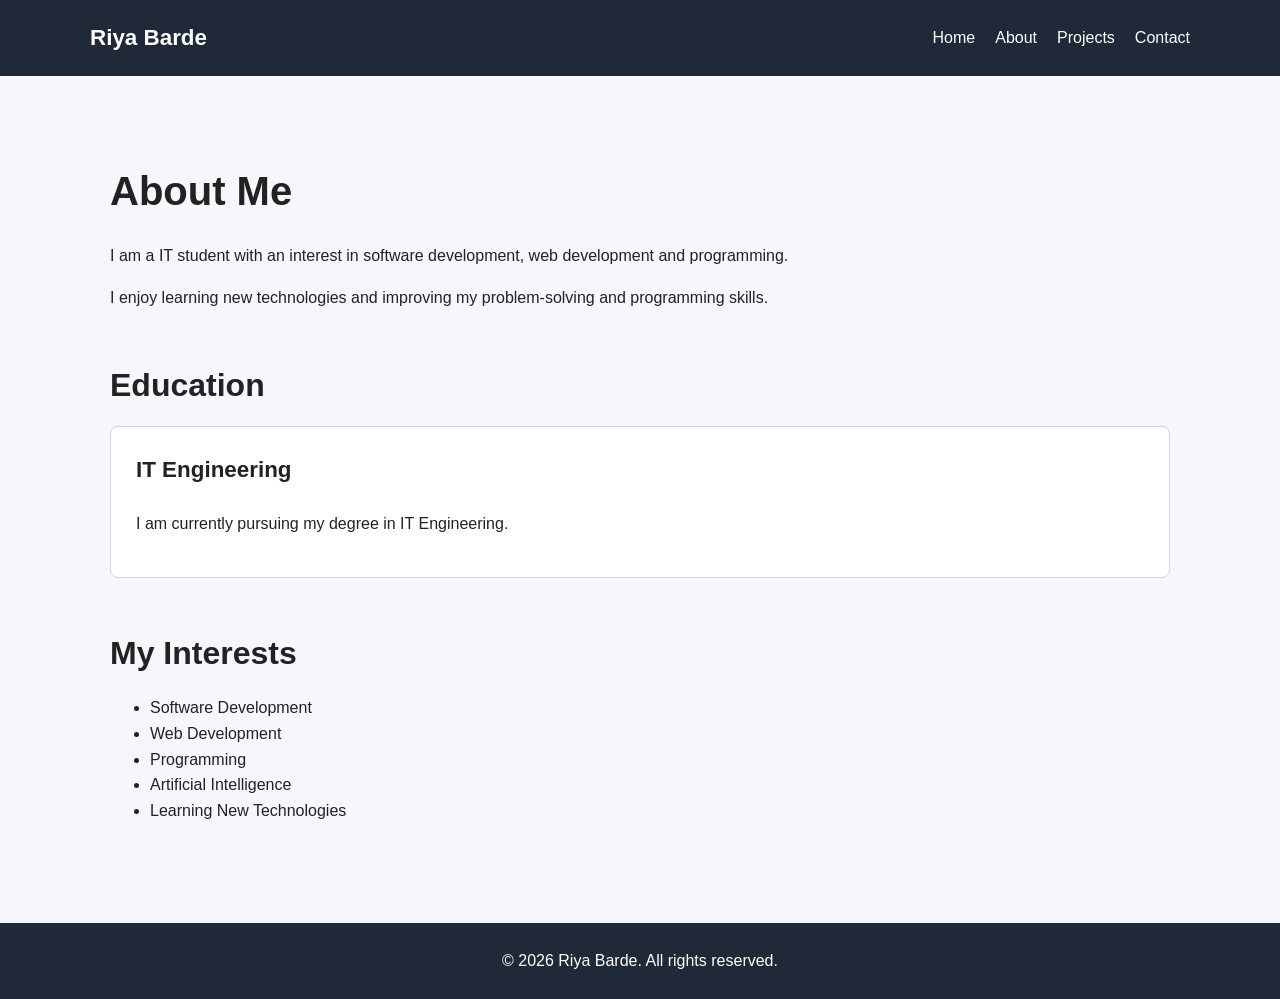
==== about.html @ 86f22471 "Add files via upload" ====
<!DOCTYPE html>
<html lang="en">

<head>
    <meta charset="UTF-8">

    <meta name="viewport" content="width=device-width, initial-scale=1.0">

    <meta name="description"
          content="Learn more about Riya Barde, a IT Engineering student interested in software development and technology.">

    <meta name="author" content="Riya Barde">

    <meta name="robots" content="index, follow">

    <title>About | Riya Barde </title>

    <link rel="stylesheet" href="style.css">
</head>

<body>

    <a href="#main-content" class="skip-link">
        Skip to main content
    </a>

    <header>
        <nav aria-label="Main navigation">

            <a href="index.html" aria-label="Go to Home page">
                Riya Barde
            </a>

            <ul>
                <li><a href="index.html">Home</a></li>
                <li><a href="about.html" aria-current="page">About</a></li>
                <li><a href="projects.html">Projects</a></li>
                <li><a href="contact.html">Contact</a></li>
            </ul>

        </nav>
    </header>

    <main id="main-content">

        <section aria-labelledby="about-heading">

            <h1 id="about-heading">About Me</h1>

            <p>
                I am a IT student with an interest in
                software development, web development and programming.
            </p>

            <p>
                I enjoy learning new technologies and improving my
                problem-solving and programming skills.
            </p>

        </section>

        <section aria-labelledby="education-heading">

            <h2 id="education-heading">Education</h2>

            <article>

                <h3>IT Engineering</h3>

                <p>
                    I am currently pursuing my degree in IT Engineering.
                </p>

            </article>

        </section>

        <section aria-labelledby="interests-heading">

            <h2 id="interests-heading">My Interests</h2>

            <ul>
                <li>Software Development</li>
                <li>Web Development</li>
                <li>Programming</li>
                <li>Artificial Intelligence</li>
                <li>Learning New Technologies</li>
            </ul>

        </section>

    </main>

    <footer>
        <p>
            &copy; 2026 Riya Barde. All rights reserved.
        </p>
    </footer>

</body>
</html>
---- style.css ----
/* ==============================
   General Styles
   ============================== */

* {
    box-sizing: border-box;
}

html {
    scroll-behavior: smooth;
}

body {
    margin: 0;
    font-family: Arial, Helvetica, sans-serif;
    line-height: 1.6;
    background-color: #f5f7fa;
    color: #222;
}

/* ==============================
   Skip Link
   ============================== */

.skip-link {
    position: absolute;
    left: -9999px;
    top: 10px;
    padding: 10px 15px;
    background-color: #000;
    color: #fff;
    text-decoration: none;
    z-index: 1000;
}

.skip-link:focus {
    left: 10px;
}

/* ==============================
   Header and Navigation
   ============================== */

header {
    background-color: #1f2937;
    padding: 20px;
}

nav {
    max-width: 1100px;
    margin: 0 auto;
    display: flex;
    justify-content: space-between;
    align-items: center;
    gap: 20px;
}

nav > a {
    color: #ffffff;
    font-size: 1.4rem;
    font-weight: bold;
    text-decoration: none;
}

nav ul {
    list-style: none;
    display: flex;
    gap: 20px;
    margin: 0;
    padding: 0;
}

nav a {
    color: #ffffff;
    text-decoration: none;
}

nav a:hover,
nav a:focus {
    text-decoration: underline;
}

nav a:focus-visible,
button:focus-visible,
input:focus-visible,
textarea:focus-visible {
    outline: 3px solid #fbbf24;
    outline-offset: 3px;
}

/* ==============================
   Main Content
   ============================== */

main {
    max-width: 1100px;
    margin: 0 auto;
    padding: 50px 20px;
}

section {
    margin-bottom: 50px;
}

h1 {
    font-size: 2.5rem;
    margin-bottom: 20px;
}

h2 {
    font-size: 2rem;
    margin-bottom: 15px;
}

h3 {
    font-size: 1.4rem;
}

p {
    max-width: 750px;
}

/* ==============================
   Links and Buttons
   ============================== */

main a {
    color: #075985;
    font-weight: bold;
}

main a:hover,
main a:focus {
    text-decoration: underline;
}

main > section:first-child a {
    display: inline-block;
    margin-top: 15px;
    padding: 12px 20px;
    background-color: #075985;
    color: #ffffff;
    text-decoration: none;
    border-radius: 6px;
}

main > section:first-child a:hover,
main > section:first-child a:focus {
    background-color: #0c4a6e;
}

/* ==============================
   Project Cards
   ============================== */

article {
    background-color: #ffffff;
    padding: 25px;
    margin-bottom: 20px;
    border-radius: 8px;
    border: 1px solid #d1d5db;
}

article h3 {
    margin-top: 0;
}

/* ==============================
   Contact Form
   ============================== */

form {
    max-width: 700px;
    background-color: #ffffff;
    padding: 30px;
    border-radius: 8px;
    border: 1px solid #d1d5db;
}

form div {
    margin-bottom: 20px;
}

label {
    display: block;
    font-weight: bold;
    margin-bottom: 8px;
}

input,
textarea {
    width: 100%;
    padding: 12px;
    font-size: 1rem;
    font-family: inherit;
    border: 2px solid #6b7280;
    border-radius: 5px;
}

textarea {
    resize: vertical;
}

button {
    padding: 12px 22px;
    font-size: 1rem;
    font-weight: bold;
    color: #ffffff;
    background-color: #075985;
    border: none;
    border-radius: 6px;
    cursor: pointer;
}

button:hover,
button:focus {
    background-color: #0c4a6e;
}

/* ==============================
   Footer
   ============================== */

footer {
    text-align: center;
    padding: 25px 20px;
    background-color: #1f2937;
    color: #ffffff;
}

footer p {
    margin: 0 auto;
}

/* ==============================
   Responsive Design
   ============================== */

@media (max-width: 700px) {

    nav {
        flex-direction: column;
        align-items: flex-start;
    }

    nav ul {
        flex-direction: column;
        gap: 10px;
    }

    h1 {
        font-size: 2rem;
    }

    h2 {
        font-size: 1.6rem;
    }

    main {
        padding: 35px 15px;
    }

    form {
        padding: 20px;
    }
}
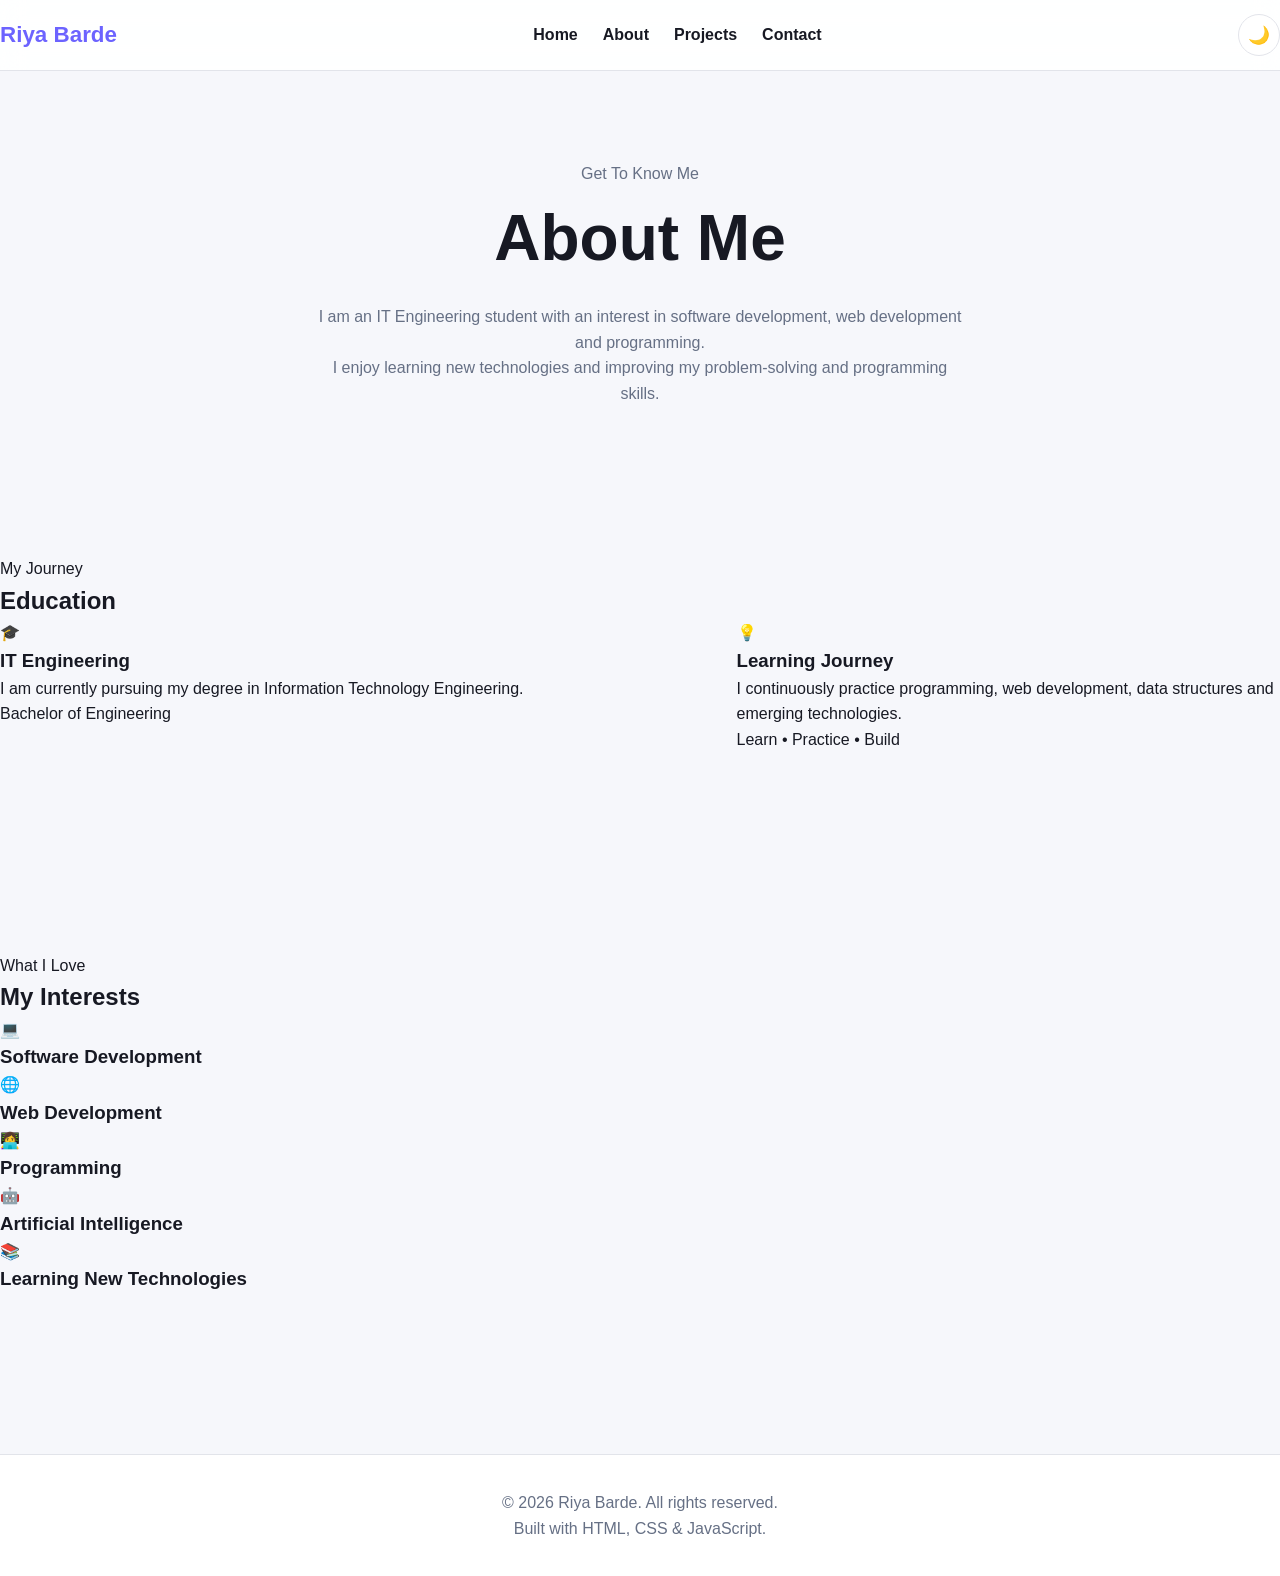
==== commit d361a51e: "Update about.html" ====
--- a/about.html
+++ b/about.html
@@ -1,102 +1,185 @@
+<!DOCTYPE html>
 
-<!DOCTYPE html>
 <html lang="en">
-
 <head>
     <meta charset="UTF-8">
-
     <meta name="viewport" content="width=device-width, initial-scale=1.0">
 
-    <meta name="description"
-          content="Learn more about Riya Barde, a IT Engineering student interested in software development and technology.">
 
-    <meta name="author" content="Riya Barde">
+<meta name="description"
+      content="Learn more about Riya Barde, an IT Engineering student interested in software development and technology.">
+<meta name="author" content="Riya Barde">
+<meta name="robots" content="index, follow">
 
-    <meta name="robots" content="index, follow">
+<title>About | Riya Barde</title>
 
-    <title>About | Riya Barde </title>
+<link rel="stylesheet" href="style.css">
 
-    <link rel="stylesheet" href="style.css">
+
 </head>
 
 <body>
 
-    <a href="#main-content" class="skip-link">
-        Skip to main content
-    </a>
 
-    <header>
-        <nav aria-label="Main navigation">
+<a href="#main-content" class="skip-link">Skip to main content</a>
 
-            <a href="index.html" aria-label="Go to Home page">
-                Riya Barde
-            </a>
+<!-- Header -->
+<header class="site-header">
+    <nav class="navbar" aria-label="Main navigation">
 
-            <ul>
-                <li><a href="index.html">Home</a></li>
-                <li><a href="about.html" aria-current="page">About</a></li>
-                <li><a href="projects.html">Projects</a></li>
-                <li><a href="contact.html">Contact</a></li>
-            </ul>
+        <a href="index.html" class="logo" aria-label="Go to Home page">
+            Riya Barde
+        </a>
 
-        </nav>
-    </header>
+        <ul class="nav-links">
+            <li><a href="index.html">Home</a></li>
 
-    <main id="main-content">
+            <li>
+                <a href="about.html" class="active" aria-current="page">
+                    About
+                </a>
+            </li>
 
-        <section aria-labelledby="about-heading">
+            <li><a href="projects.html">Projects</a></li>
 
-            <h1 id="about-heading">About Me</h1>
+            <li><a href="contact.html">Contact</a></li>
+        </ul>
 
-            <p>
-                I am a IT student with an interest in
-                software development, web development and programming.
-            </p>
+        <button
+            id="theme-toggle"
+            class="theme-toggle"
+            type="button"
+            aria-label="Toggle dark mode">
+            🌙
+        </button>
 
-            <p>
-                I enjoy learning new technologies and improving my
-                problem-solving and programming skills.
-            </p>
+    </nav>
+</header>
 
-        </section>
+<!-- Main -->
+<main id="main-content">
 
-        <section aria-labelledby="education-heading">
+    <!-- About Hero -->
+    <section class="page-hero section-container"
+             aria-labelledby="about-heading">
 
+        <p class="eyebrow">Get To Know Me</p>
+
+        <h1 id="about-heading">About Me</h1>
+
+        <p>
+            I am an IT Engineering student with an interest in software
+            development, web development and programming.
+        </p>
+
+        <p>
+            I enjoy learning new technologies and improving my
+            problem-solving and programming skills.
+        </p>
+
+    </section>
+
+    <!-- Education -->
+    <section class="section-container"
+             aria-labelledby="education-heading">
+
+        <div class="section-heading">
+            <p class="eyebrow">My Journey</p>
             <h2 id="education-heading">Education</h2>
+        </div>
 
-            <article>
+        <div class="about-grid">
+
+            <article class="info-card">
+
+                <div class="card-icon">🎓</div>
 
                 <h3>IT Engineering</h3>
 
                 <p>
-                    I am currently pursuing my degree in IT Engineering.
+                    I am currently pursuing my degree in Information
+                    Technology Engineering.
+                </p>
+
+                <p class="card-highlight">
+                    Bachelor of Engineering
                 </p>
 
             </article>
 
-        </section>
+            <article class="info-card">
 
-        <section aria-labelledby="interests-heading">
+                <div class="card-icon">💡</div>
 
+                <h3>Learning Journey</h3>
+
+                <p>
+                    I continuously practice programming, web development,
+                    data structures and emerging technologies.
+                </p>
+
+                <p class="card-highlight">
+                    Learn • Practice • Build
+                </p>
+
+            </article>
+
+        </div>
+
+    </section>
+
+    <!-- Interests -->
+    <section class="section-container"
+             aria-labelledby="interests-heading">
+
+        <div class="section-heading">
+            <p class="eyebrow">What I Love</p>
             <h2 id="interests-heading">My Interests</h2>
+        </div>
 
-            <ul>
-                <li>Software Development</li>
-                <li>Web Development</li>
-                <li>Programming</li>
-                <li>Artificial Intelligence</li>
-                <li>Learning New Technologies</li>
-            </ul>
+        <ul class="interest-grid">
 
-        </section>
+            <li class="interest-card">
+                <span>💻</span>
+                <h3>Software Development</h3>
+            </li>
 
-    </main>
+            <li class="interest-card">
+                <span>🌐</span>
+                <h3>Web Development</h3>
+            </li>
 
-    <footer>
-        <p>
-            &copy; 2026 Riya Barde. All rights reserved.
-        </p>
-    </footer>
+            <li class="interest-card">
+                <span>👩‍💻</span>
+                <h3>Programming</h3>
+            </li>
+
+            <li class="interest-card">
+                <span>🤖</span>
+                <h3>Artificial Intelligence</h3>
+            </li>
+
+            <li class="interest-card">
+                <span>📚</span>
+                <h3>Learning New Technologies</h3>
+            </li>
+
+        </ul>
+
+    </section>
+
+</main>
+
+<!-- Footer -->
+<footer class="site-footer">
+    <div class="footer-content">
+        <p>&copy; 2026 Riya Barde. All rights reserved.</p>
+        <p>Built with HTML, CSS & JavaScript.</p>
+    </div>
+</footer>
+
+<script src="script.js"></script>
+
 
 </body>
-</html>+</html>
--- a/style.css
+++ b/style.css
@@ -1,8 +1,59 @@
-/* ==============================
-   General Styles
-   ============================== */
+/* ================================
+   ROOT VARIABLES
+================================ */
+
+:root {
+    --bg-color: #f6f7fb;
+    --surface-color: #ffffff;
+    --surface-light: #f0f2f8;
+
+    --text-color: #171923;
+    --muted-text: #667085;
+
+    --primary-color: #6c63ff;
+    --primary-dark: #5548e8;
+
+    --border-color: #e2e4ea;
+
+    --shadow: 0 10px 30px rgba(0, 0, 0, 0.08);
+    --shadow-hover: 0 18px 40px rgba(0, 0, 0, 0.14);
+
+    --radius: 16px;
+    --max-width: 1150px;
+
+    --transition: 0.3s ease;
+}
+
+
+/* ================================
+   DARK MODE
+================================ */
+
+[data-theme="dark"] {
+    --bg-color: #10131a;
+    --surface-color: #181c25;
+    --surface-light: #202532;
+
+    --text-color: #f4f6fb;
+    --muted-text: #aab2c3;
+
+    --primary-color: #8b83ff;
+    --primary-dark: #7067ff;
+
+    --border-color: #303746;
+
+    --shadow: 0 15px 40px rgba(0, 0, 0, 0.30);
+    --shadow-hover: 0 20px 50px rgba(0, 0, 0, 0.40);
+}
+
+
+/* ================================
+   RESET
+================================ */
 
 * {
+    margin: 0;
+    padding: 0;
     box-sizing: border-box;
 }
 
@@ -11,256 +62,664 @@
 }
 
 body {
-    margin: 0;
     font-family: Arial, Helvetica, sans-serif;
+    background: var(--bg-color);
+    color: var(--text-color);
     line-height: 1.6;
-    background-color: #f5f7fa;
-    color: #222;
-}
-
-/* ==============================
-   Skip Link
-   ============================== */
+    transition:
+        background-color var(--transition),
+        color var(--transition);
+}
+
+img {
+    max-width: 100%;
+    display: block;
+}
+
+a {
+    color: inherit;
+    text-decoration: none;
+}
+
+button,
+input,
+textarea {
+    font: inherit;
+}
+
+
+/* ================================
+   ACCESSIBILITY
+================================ */
 
 .skip-link {
     position: absolute;
-    left: -9999px;
+    top: -50px;
+    left: 20px;
+    background: var(--primary-color);
+    color: white;
+    padding: 10px 16px;
+    border-radius: 8px;
+    z-index: 9999;
+}
+
+.skip-link:focus {
     top: 10px;
-    padding: 10px 15px;
-    background-color: #000;
-    color: #fff;
-    text-decoration: none;
+}
+
+:focus-visible {
+    outline: 3px solid var(--primary-color);
+    outline-offset: 3px;
+}
+
+
+/* ================================
+   CONTAINER
+================================ */
+
+.container {
+    width: min(92%, var(--max-width));
+    margin: auto;
+}
+
+
+/* ================================
+   HEADER
+================================ */
+
+.site-header {
+    position: sticky;
+    top: 0;
     z-index: 1000;
-}
-
-.skip-link:focus {
-    left: 10px;
-}
-
-/* ==============================
-   Header and Navigation
-   ============================== */
-
-header {
-    background-color: #1f2937;
+
+    background: rgba(255, 255, 255, 0.9);
+    backdrop-filter: blur(12px);
+
+    border-bottom: 1px solid var(--border-color);
+
+    transition:
+        background-color var(--transition),
+        border-color var(--transition);
+}
+
+[data-theme="dark"] .site-header {
+    background: rgba(16, 19, 26, 0.92);
+}
+
+.navbar {
+    min-height: 70px;
+
+    display: flex;
+    align-items: center;
+    justify-content: space-between;
+
+    gap: 20px;
+}
+
+.logo {
+    font-size: 1.4rem;
+    font-weight: 800;
+    color: var(--primary-color);
+}
+
+.nav-links {
+    display: flex;
+    align-items: center;
+    gap: 25px;
+    list-style: none;
+}
+
+.nav-links a {
+    font-weight: 600;
+    color: var(--text-color);
+    transition: color var(--transition);
+}
+
+.nav-links a:hover {
+    color: var(--primary-color);
+}
+
+
+/* ================================
+   THEME BUTTON
+================================ */
+
+.theme-toggle {
+    width: 42px;
+    height: 42px;
+
+    border: 1px solid var(--border-color);
+    border-radius: 50%;
+
+    background: var(--surface-color);
+    color: var(--text-color);
+
+    cursor: pointer;
+
+    display: flex;
+    align-items: center;
+    justify-content: center;
+
+    font-size: 1.1rem;
+
+    transition:
+        background-color var(--transition),
+        transform var(--transition),
+        border-color var(--transition);
+}
+
+.theme-toggle:hover {
+    transform: rotate(15deg) scale(1.08);
+    border-color: var(--primary-color);
+}
+
+
+/* ================================
+   HERO
+================================ */
+
+.hero {
+    min-height: calc(100vh - 70px);
+
+    display: flex;
+    align-items: center;
+
+    padding: 80px 0;
+}
+
+.hero-content {
+    max-width: 750px;
+}
+
+.hero h1 {
+    font-size: clamp(2.5rem, 7vw, 5rem);
+    line-height: 1.05;
+    margin-bottom: 20px;
+}
+
+.hero h1 span {
+    color: var(--primary-color);
+}
+
+.hero p {
+    max-width: 650px;
+
+    font-size: 1.1rem;
+    color: var(--muted-text);
+
+    margin-bottom: 30px;
+}
+
+
+/* ================================
+   BUTTONS
+================================ */
+
+.btn {
+    display: inline-flex;
+    align-items: center;
+    justify-content: center;
+
+    padding: 12px 22px;
+
+    border-radius: 10px;
+    border: 2px solid transparent;
+
+    font-weight: 700;
+
+    cursor: pointer;
+
+    transition:
+        transform var(--transition),
+        background-color var(--transition),
+        box-shadow var(--transition);
+}
+
+.btn-primary {
+    background: var(--primary-color);
+    color: white;
+}
+
+.btn-primary:hover {
+    background: var(--primary-dark);
+    transform: translateY(-3px);
+    box-shadow: var(--shadow-hover);
+}
+
+.btn-secondary {
+    background: transparent;
+    color: var(--text-color);
+    border-color: var(--border-color);
+}
+
+.btn-secondary:hover {
+    border-color: var(--primary-color);
+    color: var(--primary-color);
+}
+
+
+/* ================================
+   SECTION
+================================ */
+
+section {
+    padding: 80px 0;
+}
+
+.section-title {
+    text-align: center;
+    margin-bottom: 45px;
+}
+
+.section-title h2 {
+    font-size: clamp(2rem, 5vw, 3rem);
+    margin-bottom: 10px;
+}
+
+.section-title p {
+    color: var(--muted-text);
+}
+
+
+/* ================================
+   PAGE HERO
+================================ */
+
+.page-hero {
+    padding: 90px 0 50px;
+    text-align: center;
+}
+
+.page-hero h1 {
+    font-size: clamp(2.4rem, 6vw, 4rem);
+    margin-bottom: 15px;
+}
+
+.page-hero p {
+    color: var(--muted-text);
+    max-width: 650px;
+    margin: auto;
+}
+
+
+/* ================================
+   CARDS
+================================ */
+
+.card {
+    background: var(--surface-color);
+
+    border: 1px solid var(--border-color);
+    border-radius: var(--radius);
+
+    padding: 25px;
+
+    box-shadow: var(--shadow);
+
+    transition:
+        transform var(--transition),
+        box-shadow var(--transition),
+        background-color var(--transition),
+        border-color var(--transition);
+}
+
+.card:hover {
+    transform: translateY(-7px);
+    box-shadow: var(--shadow-hover);
+}
+
+
+/* ================================
+   SKILLS
+================================ */
+
+.skills-grid {
+    display: grid;
+
+    grid-template-columns: repeat(2, 1fr);
+
+    gap: 18px;
+}
+
+.skill-card {
+    background: var(--surface-color);
+
+    border: 1px solid var(--border-color);
+    border-radius: var(--radius);
+
+    padding: 22px;
+
+    text-align: center;
+
+    font-weight: 700;
+
+    transition:
+        transform var(--transition),
+        border-color var(--transition),
+        box-shadow var(--transition);
+}
+
+.skill-card:hover {
+    transform: translateY(-5px);
+    border-color: var(--primary-color);
+    box-shadow: var(--shadow);
+}
+
+
+/* ================================
+   ABOUT
+================================ */
+
+.about-grid {
+    display: grid;
+    gap: 30px;
+}
+
+.about-text p {
+    color: var(--muted-text);
+    margin-bottom: 15px;
+}
+
+.interests-grid {
+    display: grid;
+    grid-template-columns: repeat(2, 1fr);
+    gap: 15px;
+}
+
+.interest {
+    background: var(--surface-light);
+
+    border: 1px solid var(--border-color);
+    border-radius: 12px;
+
     padding: 20px;
-}
-
-nav {
-    max-width: 1100px;
-    margin: 0 auto;
+
+    text-align: center;
+
+    transition:
+        background-color var(--transition),
+        transform var(--transition);
+}
+
+.interest:hover {
+    transform: translateY(-4px);
+}
+
+
+/* ================================
+   PROJECTS
+================================ */
+
+.projects-grid {
+    display: grid;
+    gap: 25px;
+}
+
+.project-card {
+    background: var(--surface-color);
+
+    border: 1px solid var(--border-color);
+    border-radius: var(--radius);
+
+    padding: 28px;
+
+    box-shadow: var(--shadow);
+
+    transition:
+        transform var(--transition),
+        box-shadow var(--transition),
+        border-color var(--transition);
+}
+
+.project-card:hover {
+    transform: translateY(-8px);
+    box-shadow: var(--shadow-hover);
+    border-color: var(--primary-color);
+}
+
+.project-card h3 {
+    margin-bottom: 12px;
+    color: var(--primary-color);
+}
+
+.project-card p {
+    color: var(--muted-text);
+    margin-bottom: 20px;
+}
+
+.project-tags {
     display: flex;
-    justify-content: space-between;
-    align-items: center;
-    gap: 20px;
-}
-
-nav > a {
-    color: #ffffff;
-    font-size: 1.4rem;
-    font-weight: bold;
-    text-decoration: none;
-}
-
-nav ul {
-    list-style: none;
-    display: flex;
-    gap: 20px;
-    margin: 0;
-    padding: 0;
-}
-
-nav a {
-    color: #ffffff;
-    text-decoration: none;
-}
-
-nav a:hover,
-nav a:focus {
-    text-decoration: underline;
-}
-
-nav a:focus-visible,
-button:focus-visible,
-input:focus-visible,
-textarea:focus-visible {
-    outline: 3px solid #fbbf24;
-    outline-offset: 3px;
-}
-
-/* ==============================
-   Main Content
-   ============================== */
-
-main {
-    max-width: 1100px;
-    margin: 0 auto;
-    padding: 50px 20px;
-}
-
-section {
-    margin-bottom: 50px;
-}
-
-h1 {
-    font-size: 2.5rem;
+    flex-wrap: wrap;
+    gap: 8px;
+}
+
+.project-tags span {
+    background: var(--surface-light);
+
+    border: 1px solid var(--border-color);
+
+    padding: 6px 10px;
+
+    border-radius: 20px;
+
+    font-size: 0.85rem;
+}
+
+
+/* ================================
+   CONTACT
+================================ */
+
+.contact-section {
+    max-width: 800px;
+    margin: auto;
+}
+
+.contact-form {
+    background: var(--surface-color);
+
+    border: 1px solid var(--border-color);
+    border-radius: var(--radius);
+
+    padding: 30px;
+
+    box-shadow: var(--shadow);
+}
+
+.form-group {
     margin-bottom: 20px;
 }
 
-h2 {
-    font-size: 2rem;
-    margin-bottom: 15px;
-}
-
-h3 {
-    font-size: 1.4rem;
-}
-
-p {
-    max-width: 750px;
-}
-
-/* ==============================
-   Links and Buttons
-   ============================== */
-
-main a {
-    color: #075985;
-    font-weight: bold;
-}
-
-main a:hover,
-main a:focus {
-    text-decoration: underline;
-}
-
-main > section:first-child a {
-    display: inline-block;
-    margin-top: 15px;
-    padding: 12px 20px;
-    background-color: #075985;
-    color: #ffffff;
-    text-decoration: none;
-    border-radius: 6px;
-}
-
-main > section:first-child a:hover,
-main > section:first-child a:focus {
-    background-color: #0c4a6e;
-}
-
-/* ==============================
-   Project Cards
-   ============================== */
-
-article {
-    background-color: #ffffff;
-    padding: 25px;
-    margin-bottom: 20px;
-    border-radius: 8px;
-    border: 1px solid #d1d5db;
-}
-
-article h3 {
-    margin-top: 0;
-}
-
-/* ==============================
-   Contact Form
-   ============================== */
-
-form {
-    max-width: 700px;
-    background-color: #ffffff;
-    padding: 30px;
-    border-radius: 8px;
-    border: 1px solid #d1d5db;
-}
-
-form div {
-    margin-bottom: 20px;
-}
-
-label {
+.form-group label {
     display: block;
-    font-weight: bold;
+
     margin-bottom: 8px;
-}
-
-input,
-textarea {
+
+    font-weight: 700;
+}
+
+.form-group input,
+.form-group textarea {
     width: 100%;
-    padding: 12px;
-    font-size: 1rem;
-    font-family: inherit;
-    border: 2px solid #6b7280;
-    border-radius: 5px;
-}
-
-textarea {
+
+    padding: 13px 15px;
+
+    background: var(--bg-color);
+    color: var(--text-color);
+
+    border: 1px solid var(--border-color);
+    border-radius: 10px;
+
+    outline: none;
+
+    transition:
+        border-color var(--transition),
+        background-color var(--transition);
+}
+
+.form-group input:focus,
+.form-group textarea:focus {
+    border-color: var(--primary-color);
+}
+
+.form-group textarea {
+    min-height: 150px;
     resize: vertical;
 }
 
-button {
-    padding: 12px 22px;
-    font-size: 1rem;
-    font-weight: bold;
-    color: #ffffff;
-    background-color: #075985;
-    border: none;
-    border-radius: 6px;
-    cursor: pointer;
-}
-
-button:hover,
-button:focus {
-    background-color: #0c4a6e;
-}
-
-/* ==============================
-   Footer
-   ============================== */
-
-footer {
+
+/* ================================
+   FOOTER
+================================ */
+
+.site-footer {
+    margin-top: 60px;
+
+    padding: 35px 0;
+
+    background: var(--surface-color);
+
+    border-top: 1px solid var(--border-color);
+
     text-align: center;
-    padding: 25px 20px;
-    background-color: #1f2937;
-    color: #ffffff;
-}
-
-footer p {
-    margin: 0 auto;
-}
-
-/* ==============================
-   Responsive Design
-   ============================== */
-
-@media (max-width: 700px) {
-
-    nav {
-        flex-direction: column;
-        align-items: flex-start;
-    }
-
-    nav ul {
-        flex-direction: column;
-        gap: 10px;
-    }
-
-    h1 {
-        font-size: 2rem;
-    }
-
-    h2 {
-        font-size: 1.6rem;
-    }
-
-    main {
-        padding: 35px 15px;
-    }
-
-    form {
+
+    color: var(--muted-text);
+
+    transition:
+        background-color var(--transition),
+        border-color var(--transition);
+}
+
+
+/* ================================
+   TABLET
+================================ */
+
+@media (min-width: 600px) {
+
+    .skills-grid {
+        grid-template-columns: repeat(3, 1fr);
+    }
+
+    .interests-grid {
+        grid-template-columns: repeat(3, 1fr);
+    }
+
+    .projects-grid {
+        grid-template-columns: repeat(2, 1fr);
+    }
+}
+
+
+/* ================================
+   DESKTOP
+================================ */
+
+@media (min-width: 900px) {
+
+    .about-grid {
+        grid-template-columns: 1.3fr 1fr;
+        align-items: start;
+    }
+
+    .skills-grid {
+        grid-template-columns: repeat(4, 1fr);
+    }
+
+    .projects-grid {
+        grid-template-columns: repeat(3, 1fr);
+    }
+
+    .hero {
+        padding: 100px 0;
+    }
+}
+
+
+/* ================================
+   LARGE DESKTOP
+================================ */
+
+@media (min-width: 1200px) {
+
+    .hero h1 {
+        font-size: 5.5rem;
+    }
+
+    section {
+        padding: 100px 0;
+    }
+}
+
+
+/* ================================
+   MOBILE
+================================ */
+
+@media (max-width: 599px) {
+
+    .navbar {
+        flex-wrap: wrap;
+        padding: 12px 0;
+    }
+
+    .nav-links {
+        order: 3;
+
+        width: 100%;
+
+        justify-content: center;
+
+        gap: 15px;
+
+        overflow-x: auto;
+
+        padding-bottom: 5px;
+    }
+
+    .nav-links a {
+        font-size: 0.9rem;
+        white-space: nowrap;
+    }
+
+    .hero {
+        min-height: auto;
+        padding: 70px 0;
+    }
+
+    .hero h1 {
+        font-size: 2.7rem;
+    }
+
+    section {
+        padding: 60px 0;
+    }
+
+    .skills-grid,
+    .interests-grid {
+        grid-template-columns: 1fr;
+    }
+
+    .contact-form {
         padding: 20px;
     }
-}+}
+
+
+/* ================================
+   REDUCED MOTION
+================================ */
+
+@media (prefers-reduced-motion: reduce) {
+
+    html {
+        scroll-behavior: auto;
+    }
+
+    *,
+    *::before,
+    *::after {
+        transition: none !important;
+        animation: none !important;
+    }
+}
